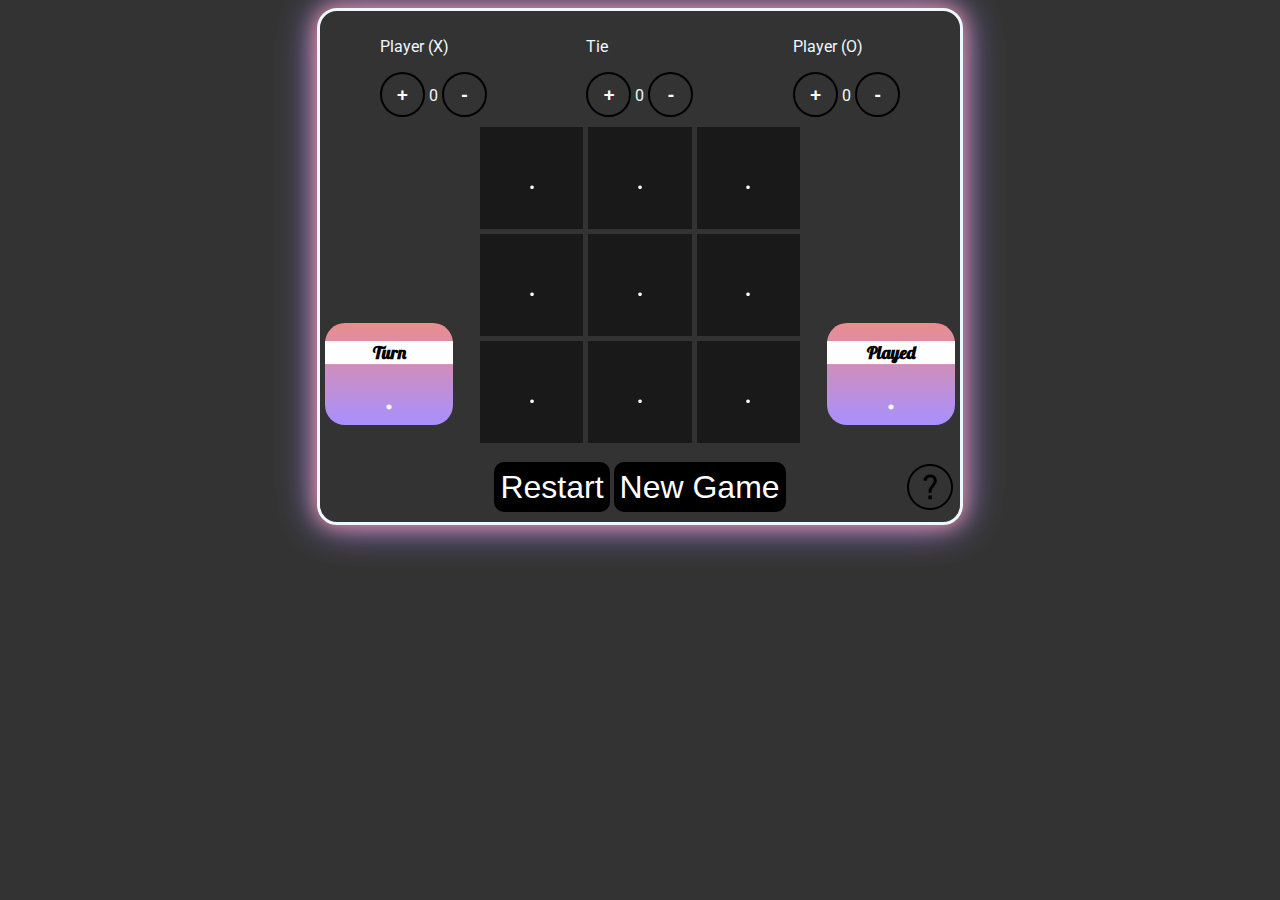
==== index.html @ 2e627add "Added a help section and solved the new game bug" ====
<!DOCTYPE html>
<html lang="en">
<head>
    <meta charset="UTF-8">
    <meta http-equiv="X-UA-Compatible" content="IE=edge">
    <meta name="viewport" content="width=device-width, initial-scale=1.0">
    <meta name="description" content="A simple noughts and crosses game that can be played by two players">
    <link rel="stylesheet" href="KnC.css">
    <link rel="stylesheet" href="https://fonts.googleapis.com/css?family=Roboto">
    <link rel="stylesheet" href="https://fonts.googleapis.com/css?family=Lobster">
    <link rel="icon" href="images/logo.jpg">

</head>
<title>Noughts and Crosses</title>
<body>
    <div id="help">
       <img id="close" src="images/icons8-close-ios-16 (1)/icons8-close-50.png" alt="close">
       <p>The game will always start with X</p>
       <p>Unfortunately there is no bot yet but it will come soon ;)</p> 
       <p>A new game clears the scores and starts everything a fresh</p> 
        <p>Play with a friend and have fun !</p>
        <p>I created this game during my spare time while doing my A levels</p>
        <p> If you want a simple website for whatever please  feel free to get intouch.
        Contact me on my <a href="linkedin.com/in/leon-patrick-okello-422a9221a">linkedIn</a></p>
    </div>

   <main>
    <img id = "helpBtn" src="images/icons8-help-50.png" alt="help">
    <div class="blur">
        <p>Turn</p>
        <span id="turn">
            .
        </span>
    </div>
    <div class="played">
        <p>Played</p>
        <span id="nPlayed">
            .
        </span>
    </div>
    <section class="choices">
        <div class="Xs">
            <p>Player (X)</p>
            <button class="btn2 add" >+</button>
            <span class="score X">0</span>
            <button class="btn2 sub" >-</button>
        </div>

        <div class="Tie">
            <p>Tie</p>
            <button class="btn2 add" >+</button>
            <span class="score T">0</span>
            <button class="btn2 sub" >-</button>
        </div>

        <div class="Os">
            <p>Player (O)</p>
            <button class="btn2 add" >+</button>
            <span class="score O">0</span>
            <button class="btn2 sub" >-</button>
        </div>
            <!-- <p> Player one Choose X or R</p> -->
    </section>
    <div class="con">
        <section class="board">
            <div class="box">
                <p class="cross">.</p>
            </div>
            <div class="box">
                <p class="cross">.</p>
            </div>
            <div class="box">
                <p class="cross">.</p>
            </div>
            <div class="box">
                <p class="cross">.</p>
            </div>
            <div class="box">
                <p class="cross">.</p>
            </div>
            <div class="box">
                <p class="cross">.</p>
            </div>
            <div class="box">
                <p class="cross">.</p>
            </div>
            <div class="box">
                <p class="cross">.</p>
            </div>
            <div class="box">
                <p class="cross">.</p>
            </div>
        </section>
        <br>
        <div>
            <button class="btn1 Restart">Restart</button>
            <button class="btn1 nGame">New Game</button>
    </div>
   </main>
    <script src="./KnC.js"></script>
    
</body>
</html>
---- KnC.css ----
*{
    transition: cubic-bezier(0.075, 0.82, 0.165, 1);
}
:root{
    --grad1:#BFF098,#6FD6FF;
    --grad2:#ffc107,rgba(255,0,68,0.5);
    --grad3:#EA8D8D,#A890FE;
}
body{
   
   background:rgba(0,0,0,0.8);
   display: flex;
   flex-direction: column;
   justify-content: center;
   align-items: center;
    /* height: 100%;
    background:linear-gradient(var(--grad3)) ; */
    background-position: center;
    background-size:cover;
}
#help{
    display: none;
    flex-direction: column;
    position: absolute;
    color:aliceblue;
    font-family:"roboto",serif;
    text-align: justify;
    padding:5px;
    margin:10px;
    width: 50vmax;
    backdrop-filter: blur(20px);
    -webkit-backdrop-filter: blur(20px);
    z-index: 1;
    border-radius:20px;
    left:50%;
    transform: translateX(-50%);
    transition: ease 0.5;

}
#help img{
    height:5vmin;
    width:5vmin;
    border-radius: 50%;
    border:solid black;
    align-self: center;
    background-color: transparent;
    transition:ease 0.5s;
}
main{
    position: relative;
    font-family:"roboto",serif;
    color: aliceblue;
    /* background:linear-gradient(var(--grad3)) ; */
    background-position: center;
    background-size: cover;
    height:100%;
    width:50vmax;
    border-radius: 20px;
    box-shadow: 0px 0px 20px#EA8D8D, 0px 0px 40px #A890FE;
    border: solid;
}
.choices{
    display: flex;
    justify-content: space-around;
    margin: 10px;
}
.add,.sub{
    height:5vmin;
    width:5vmin;
    border-radius: 50%;
    color:white;
    background-color:transparent;
    font-size:100%;
    transition: ease 0.5s;
    border:solid 2px black;
    font-weight: bold;
    font-size: larger;
}
.add:hover,.sub:hover{
    background: linear-gradient(var(--grad3));
    cursor: pointer;
}
.btn1
{
    height:50px;
    border:none;
    color:white;
    background-color:black;
    border-radius:10px;
    box-shadow:inset 0 0 0 0 white;
    transition: ease-out 0.5s;
    font-size:2rem;
    outline:none;
    margin-bottom:10px;
    
}
.btn1:hover
{
    box-shadow:inset 200px 0 0 0 white;
    cursor:pointer;
    color:black;

}
.con{
    display: flex;
    flex-direction: column;
    justify-content: center;
    align-items: center;
}
.con .score{
    font-size:5em;
}
.con .choices{
    background:linear-gradient(var(--grad3));
}
.board{
    border-radius: 10px;
    position: relative;
    display: grid;
    grid-template-columns: 1fr 1fr 1fr;
    grid-template-rows: 1fr 1fr 1fr;
    row-gap: 5px;
    column-gap: 5px;
   
    /* background:linear-gradient() ; */
   
    width:50%;
}
.board div{
    text-align: center;
   background-color:rgba(0, 0, 0, 0.5);
    -webkit-backdrop-filter: blur(20px);
    backdrop-filter: blur(20px);
    height: 100%;
    width: 100%;
    transition: ease 1s;
    
} 
.board div:hover{
    background: linear-gradient(var(--grad3));
    cursor: pointer;
}

.board div p{
    border-radius: 10px;
    height: 100%;
    width: 100%;
    display: flex;
    justify-content: center;
    font-size:2em;
}
.blur,.played{
    position:absolute;
    z-index:-1;
    height:20%;
    width:20%;
    background:linear-gradient(var(--grad3));
    border-radius:20px;
    top:50%;
    transform: translateY(50%);
    margin:5px;
    text-align: center;
    font-size: large;
    font-weight: bold;
    font-family:"Lobster";

    /* animation: move 20s infinite;
    animation-delay: 1s;*/
}
.blur span, .played span{
    width:100%;
    height: 100%;
    font-size:150%;
}
.blur p,.played p{
    color:black;
    background:white
}
.played{
    right:0
}
#helpBtn{
    bottom:5px;
    position:absolute;
    border-radius:50%;
    right:0;
    transition:0.5s;
    margin:5px;
}
#helpBtn:hover,#help img:hover{
    background:linear-gradient(var(--grad3));
    transform: translateY(-4px);
    cursor: pointer;
}
@media screen and (max-width:750px) {
    .choices{
        flex-direction:row-reverse;
        align-items: center;
        text-align: center;
    }
    body{
        display: block;
    }
    main{
        width:auto;
        height: auto;
        border-radius: auto;
    }
    .blur,.played{
        height:20vmin;
        width:20vmin;
    }
    .add,.sub{
        width:8vmin;
        height:8vmin;
    }
    
}
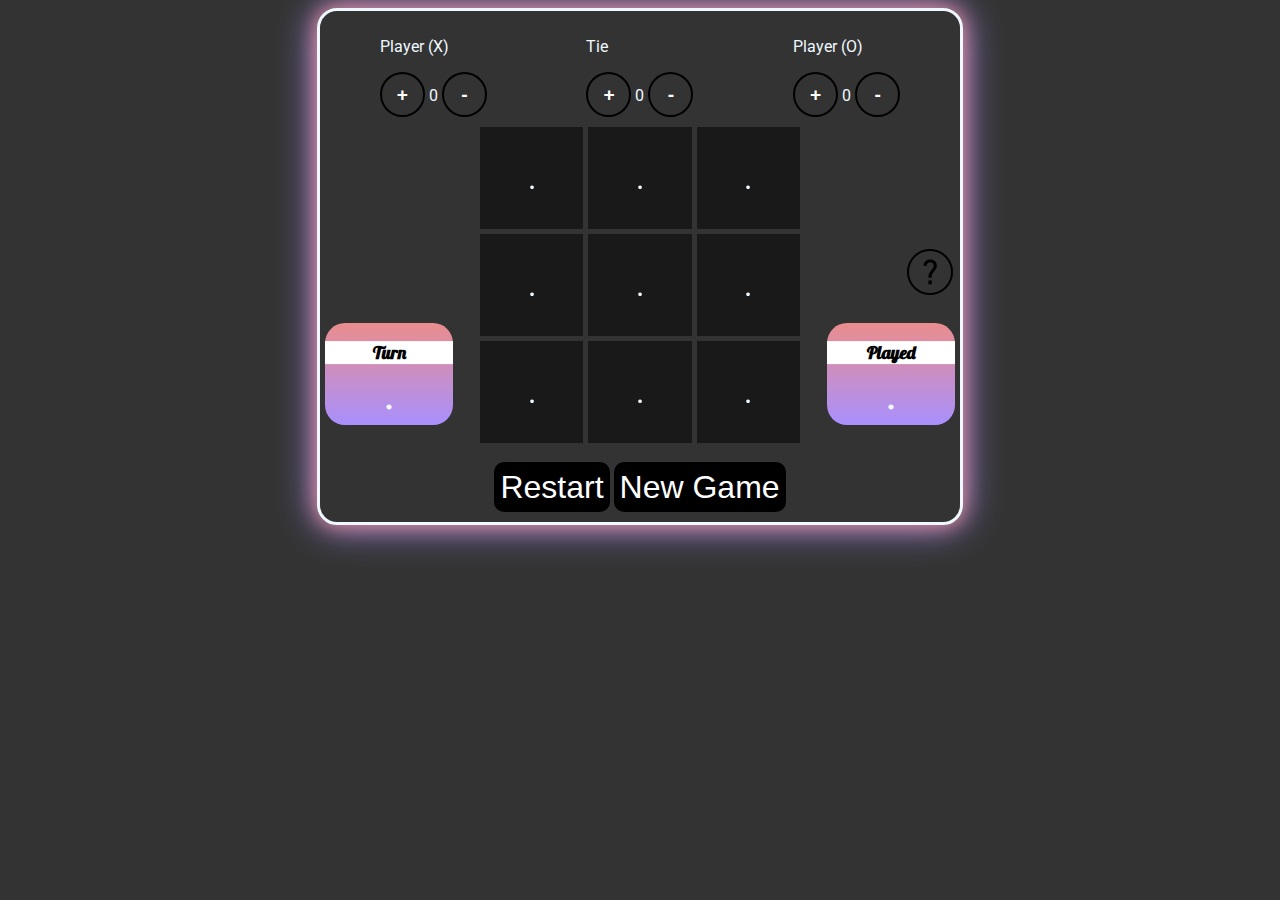
==== commit 457048da: "Made the Help more responsive put the help button in a better position" ====
--- a/index.html
+++ b/index.html
@@ -23,8 +23,8 @@
         <p> If you want a simple website for whatever please  feel free to get intouch.
         Contact me on my <a href="linkedin.com/in/leon-patrick-okello-422a9221a">linkedIn</a></p>
     </div>
-
    <main>
+    <!-- <img id = "shareBtn" src="images/icons8-share-ios-16-glyph/icons8-share-50.png" alt="help"> -->
     <img id = "helpBtn" src="images/icons8-help-50.png" alt="help">
     <div class="blur">
         <p>Turn</p>
--- a/KnC.css
+++ b/KnC.css
@@ -25,9 +25,8 @@
     color:aliceblue;
     font-family:"roboto",serif;
     text-align: justify;
-    padding:5px;
-    margin:10px;
-    width: 50vmax;
+    padding: 5px;
+    width:80%;
     backdrop-filter: blur(20px);
     -webkit-backdrop-filter: blur(20px);
     z-index: 1;
@@ -45,6 +44,13 @@
     align-self: center;
     background-color: transparent;
     transition:ease 0.5s;
+    padding:2px;
+}
+a:link{
+    color:#EA8D8D
+}
+a:visited{
+    color:#A890FE
 }
 main{
     position: relative;
@@ -184,12 +190,25 @@
     position:absolute;
     border-radius:50%;
     right:0;
+    top:50%;
+    transform:translateY(-50%) ;
     transition:0.5s;
     margin:5px;
 }
-#helpBtn:hover,#help img:hover{
+#shareBtn{
+    bottom:5px;
+    position:absolute;
+    border-radius: 10px;
+    left:0;
+    top:50%;
+    transform:translateY(-50%) ;
+    transition:0.5s;
+    margin:5px;
+   border: solid black;
+}
+#helpBtn:hover,#help img:hover,#shareBtn:hover{
     background:linear-gradient(var(--grad3));
-    transform: translateY(-4px);
+    transform: translateY(-60%);
     cursor: pointer;
 }
 @media screen and (max-width:750px) {
@@ -203,7 +222,7 @@
     }
     main{
         width:auto;
-        height: auto;
+        height: 100%;
         border-radius: auto;
     }
     .blur,.played{
